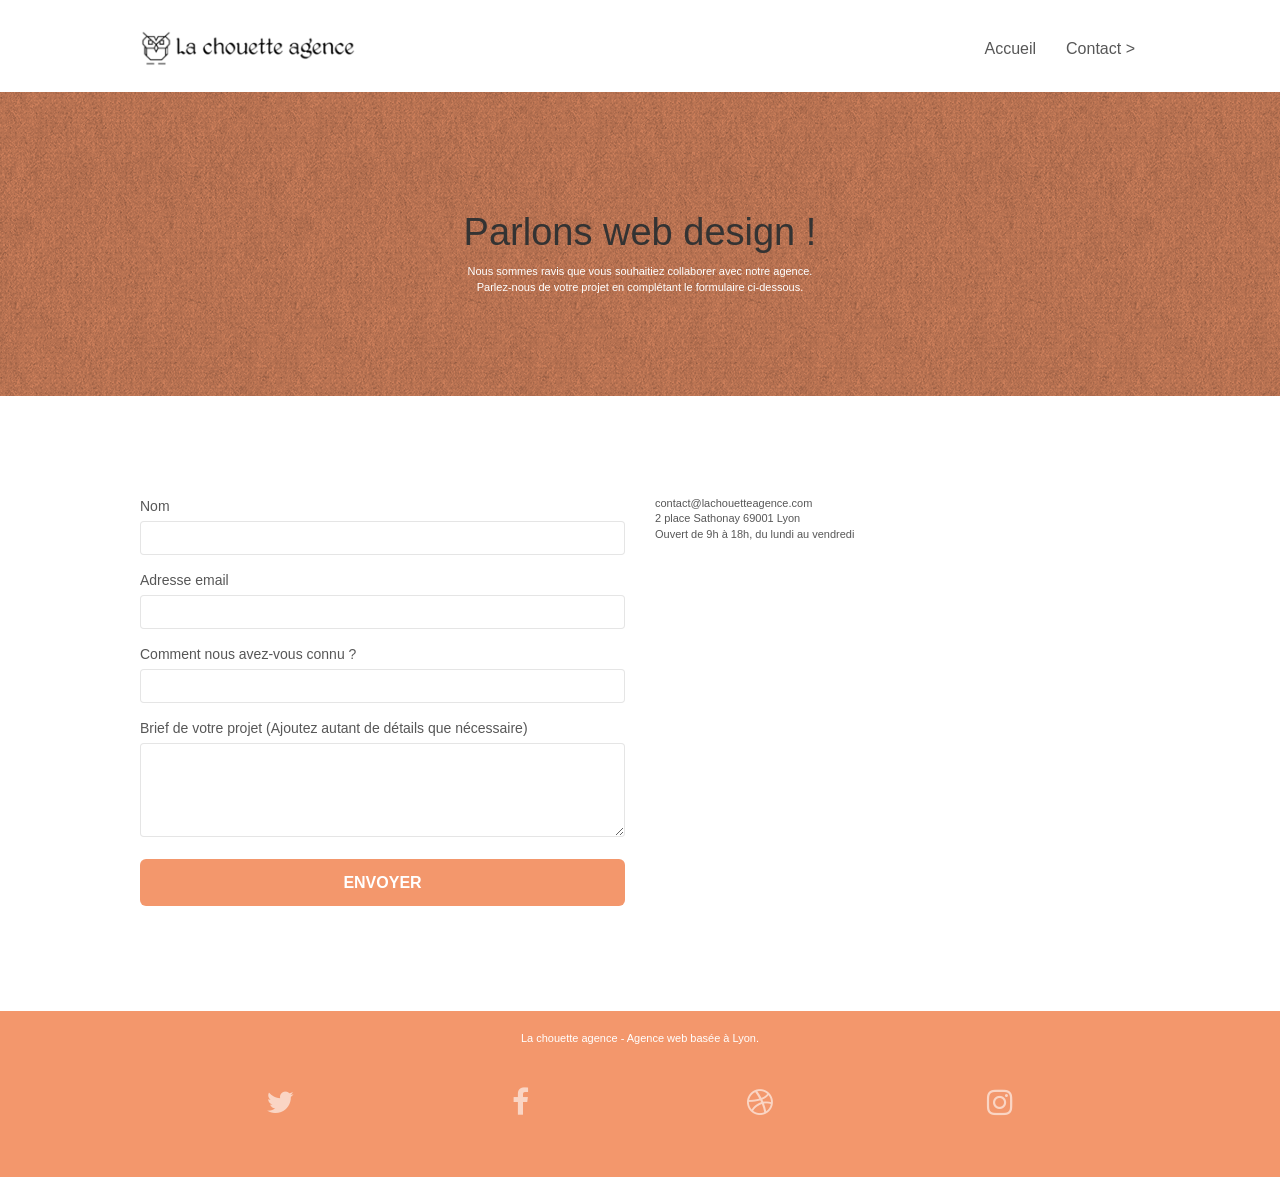
==== contact.html @ 69674909 "1er commit" ====
<!doctype html>
<html lang="fr">
<head>
    <meta charset="utf-8">
    <meta name="keywords" content="">
    <meta name="description" content="">
    <meta name="viewport" content="width=device-width, initial-scale=1.0, viewport-fit=cover">
    <link rel="shortcut icon" type="image/png" href="favicon.jpg">
    
	<link rel="stylesheet" type="text/css" href="./css/bootstrap.css">
	<link rel="stylesheet" type="text/css" href="style.css">
	<link rel="stylesheet" type="text/css" href="./css/font-awesome.css">
	<link rel="stylesheet" type="text/css" href="./css/et-line.css">
	
    
	<script src="./js/jquery-2.1.0.js"></script>
	<script src="./js/bootstrap.js"></script>
	<script src="./js/blocs.js"></script>
	<script src="./js/jqBootstrapValidation.js"></script>
	<script src="./js/formHandler.js"></script>
    <title>Contact</title>

    
<!-- Analytics -->
 
<!-- Analytics END -->
    
</head>
<body>
<!-- Principal conteneur -->
<div class="page-container">
    
<!-- bloc-0 -->
<div class="bloc bgc-white l-bloc " id="bloc-0">
	<div class="container bloc-sm">
		<nav class="navbar row">
			<div class="navbar-header">
				<a class="navbar-brand" href="index.html"><img src="img/la-chouette-agence.png" alt="atlanta web design logo" height="40" /></a>
				<button id="nav-toggle" type="button" class="ui-navbar-toggle navbar-toggle" data-toggle="collapse" data-target=".navbar-1">
					<span class="sr-only">Toggle navigation</span><span class="icon-bar"></span><span class="icon-bar"></span><span class="icon-bar"></span>
				</button>
			</div>
			<div class="collapse navbar-collapse navbar-1 special-dropdown-nav">
				<ul class="site-navigation nav navbar-nav">
					<li>
						<a href="index.html">Accueil</a>
					</li>
					<li>
						<a href="page2.html">Contact &gt;</a>
					</li>
				</ul>
			</div>
		</nav>
	</div>
</div>
<!-- bloc-0 END -->

<!-- bloc-6 -->
<div class="bloc bg-dots-bg bg-repeat bgc-atomic-tangerine d-bloc bloc-bg-texture texture-paper" id="bloc-6">
	<div class="container bloc-lg">
		<div class="row">
			<div class="col-sm-12">
				<h1 class="text-center hero-bloc-text tc-white">
					Parlons web design !
				</h1>
				<p class="text-center mg-lg tc-white tight-width-whitespace">
				<span class="font-color">Nous sommes ravis que vous souhaitiez collaborer avec notre agence.<br>
					Parlez-nous de votre projet en complétant le formulaire ci-dessous.
				</span>	
				</p>
			</div>
		</div>
	</div>
</div>
<!-- bloc-6 END -->

<!-- bloc-7 -->
<div class="bloc bgc-white l-bloc" id="bloc-7">
	<div class="container bloc-lg">
		<div class="row">
			<div class="col-sm-6">
				<form id="form_1" novalidate success-msg="Your message has been sent." fail-msg="Sorry it seems that our mail server is not responding, Sorry for the inconvenience!">
					<div class="form-group">
						<label>
							Nom
						</label>
						<input id="name" class="form-control" required />
					</div>
					<div class="form-group">
						<label>
							Adresse email
						</label>
						<input id="email" class="form-control" type="email" required />
					</div>
					<div class="form-group">
						<label>
							Comment nous avez-vous connu ?
						</label>
						<input class="form-control" type="email" required id="input_504" />
					</div>
					<div class="form-group">
						<label>
							Brief de votre projet (Ajoutez autant de détails que nécessaire)
						</label><textarea id="message" class="form-control" rows="4" cols="50" required></textarea>
					</div> 
					<button class="bloc-button btn btn-lg btn-block cta-hero btn-atomic-tangerine" type="submit">
						Envoyer
					</button>
				</form>
			</div>
			<div class="col-sm-6">
				<p>
					contact@lachouetteagence.com<br>2 place Sathonay 69001 Lyon<br>Ouvert de 9h à 18h, du lundi au vendredi<br>
				</p>
			</div>
		</div>
	</div>
</div>
<!-- bloc-7 END -->

<!-- ScrollToTop Button -->
<a class="bloc-button btn btn-d scrollToTop" onclick="scrollToTarget('1')"><span class="fa fa-chevron-up"></span></a>
<!-- ScrollToTop Button END-->


<!-- Footer - bloc-8 -->
<div class="bloc bgc-atomic-tangerine d-bloc" id="bloc-8">
	<div class="container bloc-sm">
		<div class="row">
			<div class="col-sm-12">
				<p class="text-center white">
					La chouette agence - Agence web basée à Lyon.<br>
				</p>
				<div class="row row-no-gutters social">
					<div class="col-sm-3">
						<div class="text-center">
							<a class="social" href="index.html"><span class="fa fa-twitter icon-md"></span></a>
						</div>
					</div>
					<div class="col-sm-3">
						<div class="text-center">
							<a class="social" href="index.html"><span class="fa fa-facebook icon-md"></span></a>
						</div>
					</div>
					<div class="col-sm-3">
						<div class="text-center">
							<a class="social" href="index.html"><span class="fa fa-dribbble icon-md"></span></a>
						</div>
					</div>
					<div class="col-sm-3">
						<div class="text-center">
							<a class="social" href="index.html"><span class="fa fa-instagram icon-md"></span></a>
						</div>
					</div>
				</div>
			</div>
		</div>
	</div>
</div>
<!-- Footer - bloc-8 END -->

</div>
<!-- Principal conteneur END -->
    

</body>
</html>
---- style.css ----
body {
    margin: 0;
    padding: 0;
    background: #FFF;
    overflow-x: hidden;
    -webkit-font-smoothing: antialiased;
    -moz-osx-font-smoothing: grayscale;
}

a,
button {
    transition: all .3s ease-in-out;
    outline: none!important;
}

a:hover {
    text-decoration: none;
    cursor: pointer;
}

#page-loading-blocs-notifaction {
    position: fixed;
    top: 0;
    bottom: 0;
    width: 100%;
    z-index: 100000;
    background: #FFFFFF url("img/pageload-spinner.gif") no-repeat center center;
}

.bloc {
    width: 100%;
    clear: both;
    background: 50% 50% no-repeat;
    padding: 0 50px;
    -webkit-background-size: cover;
    -moz-background-size: cover;
    -o-background-size: cover;
    background-size: cover;
    position: relative;
}

.bloc .container {
    padding-left: 0;
    padding-right: 0;
}

.bloc-lg {
    padding: 100px 50px;
}

.bloc-md {
    padding: 50px;
}

.bloc-sm {
    padding: 20px 50px;
}

.bg-center,
.bg-l-edge,
.bg-r-edge,
.bg-t-edge,
.bg-b-edge,
.bg-tl-edge,
.bg-bl-edge,
.bg-tr-edge,
.bg-br-edge,
.bg-repeat {
    -webkit-background-size: auto!important;
    -moz-background-size: auto!important;
    -o-background-size: auto!important;
    background-size: auto!important;
}

.bg-repeat {
    background: repeat;
}

.bg-t-edge {
    background: top no-repeat;
}

.bloc-bg-texture::before {
    content: "";
    background-size: 2px 2px;
    position: absolute;
    top: 0;
    bottom: 0;
    left: 0;
    right: 0;
}
.font-color{
    color: white;
}
.font-size{
    font-size: 10px;
}
.texture-paper::before {
    background: url("img/texture-paper.png");
    background-size: 280px 280px;
}

.b-parallax {
    background-attachment: fixed;
}

.d-bloc {
    color: rgba(255, 255, 255, .7);
}

.d-bloc button:hover {
    color: rgba(255, 255, 255, .9);
}

.d-bloc .icon-round,
.d-bloc .icon-square,
.d-bloc .icon-rounded,
.d-bloc .icon-semi-rounded-a,
.d-bloc .icon-semi-rounded-b {
    border-color: rgba(255, 255, 255, .9);
}

.d-bloc .divider-h span {
    border-color: rgba(255, 255, 255, .2);
}

.d-bloc .a-btn,
.d-bloc .navbar a,
.d-bloc .navbar-brand,
.d-bloc a .icon-sm,
.d-bloc a .icon-md,
.d-bloc a .icon-lg,
.d-bloc a .icon-xl,
.d-bloc h1 a,
.d-bloc h2 a,
.d-bloc h3 a,
.d-bloc h4 a,
.d-bloc h5 a,
.d-bloc h6 a,
.d-bloc p a {
    color: rgba(255, 255, 255, .6);
}

.d-bloc .a-btn:hover,
.d-bloc .navbar a:hover,
.d-bloc .navbar-brand:hover,
.d-bloc a:hover .icon-sm,
.d-bloc a:hover .icon-md,
.d-bloc a:hover .icon-lg,
.d-bloc a:hover .icon-xl,
.d-bloc h1 a:hover,
.d-bloc h2 a:hover,
.d-bloc h3 a:hover,
.d-bloc h4 a:hover,
.d-bloc h5 a:hover,
.d-bloc h6 a:hover,
.d-bloc p a:hover {
    color: rgba(255, 255, 255, 1);
}

.d-bloc .navbar-toggle .icon-bar {
    background: rgba(255, 255, 255, 1);
}

.d-bloc .btn-wire,
.d-bloc .btn-wire:hover {
    color: rgba(255, 255, 255, 1);
    border-color: rgba(255, 255, 255, 1);
}

.d-bloc .panel {
    color: rgba(0, 0, 0, .5);
}

.d-bloc .panel button:hover {
    color: rgba(0, 0, 0, .7);
}

.d-bloc .panel icon {
    border-color: rgba(0, 0, 0, .7);
}

.d-bloc .panel .divider-h span {
    border-color: rgba(0, 0, 0, .1);
}

.d-bloc .panel .a-btn {
    color: rgba(0, 0, 0, .6);
}

.d-bloc .panel .a-btn:hover {
    color: rgba(0, 0, 0, 1);
}

.d-bloc .panel .btn-wire,
.d-bloc .panel .btn-wire:hover {
    color: rgba(0, 0, 0, .7);
    border-color: rgba(0, 0, 0, .3);
}

.d-bloc .panel,
.l-bloc {
    color: rgba(0, 0, 0, .5);
}

.d-bloc .panel button:hover,
.l-bloc button:hover {
    color: rgba(0, 0, 0, .7);
}

.l-bloc .icon-round,
.l-bloc .icon-square,
.l-bloc .icon-rounded,
.l-bloc .icon-semi-rounded-a,
.l-bloc .icon-semi-rounded-b {
    border-color: rgba(0, 0, 0, .7);
}

.d-bloc .panel .divider-h span,
.l-bloc .divider-h span {
    border-color: rgba(0, 0, 0, .1);
}

.d-bloc .panel .a-btn,
.l-bloc .a-btn,
.l-bloc .navbar a,
.l-bloc .navbar-brand,
.l-bloc a .icon-sm,
.l-bloc a .icon-md,
.l-bloc a .icon-lg,
.l-bloc a .icon-xl,
.l-bloc h1 a,
.l-bloc h2 a,
.l-bloc h3 a,
.l-bloc h4 a,
.l-bloc h5 a,
.l-bloc h6 a,
.l-bloc p a {
    color: rgba(0, 0, 0, .6);
}

.d-bloc .panel .a-btn:hover,
.l-bloc .a-btn:hover,
.l-bloc .navbar a:hover,
.l-bloc .navbar-brand:hover,
.l-bloc a:hover .icon-sm,
.l-bloc a:hover .icon-md,
.l-bloc a:hover .icon-lg,
.l-bloc a:hover .icon-xl,
.l-bloc h1 a:hover,
.l-bloc h2 a:hover,
.l-bloc h3 a:hover,
.l-bloc h4 a:hover,
.l-bloc h5 a:hover,
.l-bloc h6 a:hover,
.l-bloc p a:hover {
    color: rgba(0, 0, 0, 1);
}

.l-bloc .navbar-toggle .icon-bar {
    color: rgba(0, 0, 0, .6);
}

.d-bloc .panel .btn-wire,
.d-bloc .panel .btn-wire:hover,
.l-bloc .btn-wire,
.l-bloc .btn-wire:hover {
    color: rgba(0, 0, 0, .7);
    border-color: rgba(0, 0, 0, .3);
}

.voffset {
    margin-top: 30px;
}

.voffset-lg {
    margin-top: 80px;
}

.row-no-gutters {
    margin-right: 0;
    margin-left: 0;
}

.row.row-no-gutters > [class^="col-"],
.row.row-no-gutters > [class*=" col-"] {
    padding-right: 0;
    padding-left: 0;
}

#bloc-1-hero h1 {
    font-size: 32px;
}

.navbar {
    margin-bottom: 0;
    z-index: 1;
}

.navbar-brand {
    height: auto;
    padding: 3px 15px;
    font-size: 25px;
    font-weight: normal;
    font-weight: 600;
    line-height: 44px;
}

.navbar-brand img {
    max-height: 200px;
    margin: 0 5px 0 0;
    display: inline;
}

.navbar-brand img[src$=svg] {
    min-width: 100px;
}

.nav-center .navbar-brand img {
    margin: 0;
}

.navbar .nav {
    padding-top: 2px;
    margin-right: -16px;
    float: right;
    z-index: 1;
}

.nav > li {
    float: left;
    margin-top: 4px;
    font-size: 16px;
}

.navbar-nav .open .dropdown-menu > li > a {
    text-align: inherit;
}

.nav > li a:hover,
.nav > li a:focus {
    background: transparent;
}

.navbar-toggle {
    margin: 10px 10px 0 0;
    border: 0px;
}

.navbar-toggle:hover {
    background: transparent!important;
}

.navbar-toggle .icon-bar {
    background-color: rgba(0, 0, 0, .5);
    width: 26px;
}

.nav-invert .navbar .nav {
    float: left;
}

.nav-invert .navbar-header,
.nav-invert .navbar-brand {
    float: right;
    position: relative;
    z-index: 2;
}

@media (min-width: 768px) {
    .site-navigation {
        position: absolute;
        top: 50%;
        right: 20px;
        transform: translate(0, -50%);
        -webkit-transform: translateY(-50%);
    }
    .nav > li .dropdown-menu a,
    .nav > li .dropdown-menu a:hover {
        color: #484848;
    }
    .nav-invert .site-navigation {
        left: 0;
        right: 0;
    }
    .nav-center {
        text-align: center;
    }
    .nav-center .navbar-header {
        width: 100%;
    }
    .nav-center .navbar-header,
    .nav-center .navbar-brand,
    .nav-center .nav > li {
        float: none;
        display: inline-block;
    }
    .nav-center .site-navigation {
        position: relative;
        width: 100%;
        right: 0;
        margin-right: 0px;
        margin-top: 20px;
    }
    .nav-center.mini-nav .navbar-toggle {
        float: none;
        margin: 10px auto 0;
    }
}

.nav > li > .dropdown a {
    background: none!important;
    display: block;
    padding: 14px 15px;
}

nav .caret {
    margin: 0 5px;
}

.dropdown-menu .dropdown-menu {
    top: -8px;
    left: 100%;
}

.dropdown-menu .dropmenu-flow-right {
    top: 100%;
    left: 0;
    margin-left: -1px;
    border-top-left-radius: 0;
    border-top-right-radius: 0;
}

.dropdown-menu .dropdown span {
    border: 4px solid black;
    border-top-color: transparent;
    border-right-color: transparent;
    border-bottom-color: transparent;
    margin: 6px -5px 0 0!important;
    float: right;
}

.mg-md {
    margin-top: 10px;
    margin-bottom: 20px;
}

.mg-lg {
    margin-top: 10px;
    margin-bottom: 40px;
}

.btn {
    margin: 0 5px 5px 0;
}

.btn.pull-right {
    margin: 0 0 5px 5px;
}

.btn-d,
.btn-d:hover,
.btn-d:focus {
    color: #FFF;
    background: rgba(0, 0, 0, .3);
}

button {
    outline: none!important;
}

.btn-rd {
    border-radius: 40px;
}

.btn-clean {
    border: 1px solid rgba(0, 0, 0, .08);
    border-bottom-color: rgba(0, 0, 0, .1);
    text-shadow: 0 1px 0 rgba(0, 0, 1, .1);
    box-shadow: 0 1px 3px rgba(0, 0, 1, .25), inset 0 1px 0 0 rgba(255, 255, 255, .15);
}

.icon-md {
    font-size: 30px!important;
}

.icon-lg {
    font-size: 60px!important;
}

.sm-shadow {
    text-shadow: 0 1px 2px rgba(0, 0, 0, .3);
}

.panel-sq,
.panel-sq .panel-heading,
.panel-sq .panel-footer {
    border-radius: 0;
}

.panel-rd {
    border-radius: 30px;
}

.panel-rd .panel-heading {
    border-radius: 29px 29px 0 0;
}

.panel-rd .panel-footer {
    border-radius: 0 0 29px 29px;
}

.form-control {
    border-color: rgba(0, 0, 0, .1);
    box-shadow: none;
}

.scrollToTop {
    width: 40px;
    height: 40px;
    position: fixed;
    bottom: 20px;
    right: 20px;
    opacity: 0;
    z-index: 500;
    transition: all .3s ease-in-out;
}

.scrollToTop span {
    margin-top: 6px;
}

.showScrollTop {
    font-size: 14px;
    opacity: 1;
}

a[data-lightbox] {
    position: relative;
    display: block;
    text-align: center;
}

a[data-lightbox]:hover::before {
    content: "+";
    font-family: "HelveticaNeue-Light", "Helvetica Neue Light", "Helvetica Neue", Helvetica, Arial;
    font-size: 32px;
    width: 50px;
    height: 50px;
    margin-left: -25px;
    border-radius: 50%;
    background: rgba(0, 0, 0, .6);
    color: #FFF;
    font-weight: 100;
    z-index: 1;
    position: absolute;
    top: 50%;
    transform: translateY(-50%);
    -webkit-transform: translateY(-50%);
}

a[data-lightbox]:hover img {
    opacity: 0.6;
    -webkit-animation-fill-mode: none;
    animation-fill-mode: none;
}

#lightbox-modal {
    display: flex;
    align-items: center;
}

#lightbox-modal .modal-dialog {
    width: 90%;
    max-width: 900px;
    margin: 0 auto 0;
}

#lightbox-modal .modal-dialog img {
    max-height: 90vh;
    margin: 0 auto;
}

.lightbox-caption {
    padding: 20px;
    color: #FFF;
    background: rgba(0, 0, 0, .5);
    position: absolute;
    left: 15px;
    right: 15px;
    bottom: 5px;
}

.close-lightbox {
    color: #FFF;
    font-size: 30px;
    position: absolute;
    top: 20px;
    right: 20px;
    z-index: 20;
    background: rgba(0, 0, 0, .5);
    border: none;
    line-height: 30px;
    padding: 0 9px 5px;
    opacity: 0.3;
}

.close-lightbox:hover,
.next-lightbox:hover,
.prev-lightbox:hover {
    opacity: 1.0;
    color: #FFF;
}

.next-lightbox,
.prev-lightbox {
    font-size: 20px;
    color: rgba(255, 255, 255, .9);
    background: rgba(0, 0, 0, .5);
    transition: all .2s ease-in-out;
    position: absolute;
    top: 45%;
    z-index: 1;
    opacity: 0.4;
}

.next-lightbox {
    padding: 6px 8px 1px 13px;
    right: 25px;
}

.prev-lightbox {
    padding: 6px 13px 1px 10px;
    left: 25px;
}

.snapshot-lb .modal-body {
    padding-bottom: 45px;
}

.snapshot-lb .lightbox-caption {
    padding: 0;
    color: rgba(0, 0, 0, .5);
    background: none;
}

h1,
h2,
h3,
h4,
h5,
h6,
p,
label,
.btn,
a {
    font-family: "helvetica";
    font-weight: 400;
    color: #575757!important;
}

.container {
    max-width: 1000px;
}

.hero-bloc-text {
    font-size: 38px;
}

.hero-bloc-text-sub {
    font-size: 36px;
}

.statement-bloc-text {
    line-height: 26px;
    font-style: italic;
    font-size: 20px;
    text-align: center;
    font-weight: lighter;
    max-width: 520px;
    margin: auto auto auto auto;
}

p {
    font-size: 11px;
}

.tight-width-whitespace {
    max-width: 600px;
    margin: auto auto auto auto;
}

.h1 {
    font-size: 20px;
    font-family: "Open Sans";
}

.cta-hero {
    margin-top: 22px;
    color: #FFFFFF!important;
    text-transform: uppercase;
    padding: 12px 28px 12px 28px;
    font-size: 16px;
    font-weight: 700;
}

.social {
    display: flex;
    justify-content: center;
    margin: 20px;
}

.icon-md:hover{
    transform: scale(1.10);
}


h2 {
    font-size: 22px;
    line-height: 1.4em;
}

h3 {
    font-size: 15px;
    text-transform: uppercase;
    font-weight: 700;
    color: #333333!important;
}

.med-width-whitespace {
    max-width: 800px;
    margin: auto auto auto auto;
    box-shadow: 0px 0px 0px #000000;
}

h1 {
    color: #333333!important;
}

h4 {
    color: #333333!important;
}

.icons {
    margin-bottom: 14px;
    margin-top: 24px;
}

.white {
    color: #FFFFFF!important;
}

.portfolio-thumb {
    margin-bottom: 24px;
}

.portfolio-row {
    margin-bottom: 44px;
    margin-top: 50px;
}

.avatar {
    box-shadow: 0px 4px 9px rgba(0, 0, 0, 0.3);
}

.black-background {
    background-color: rgba(165, 147, 99, 0.7);
    padding: 40px 40px 40px 40px;
}

.bold-link {
    font-weight: 900;
    text-decoration: underline!important;
}

.bgc-white {
    background-color: #FFFFFF;
}

.bgc-dark-slate-blue {
    background-color: #364577;
}

.bgc-atomic-tangerine {
    background-color: #F3976C;
}

.tc-white {
    color: white;
}

.btn-atomic-tangerine {
    background:#F3976C;
    color: #FFFFFF!important;
}

.btn-atomic-tangerine:hover {
    background: #c27956;
    color: #FFFFFF!important;
}

.ltc-white {
    color: #FFFFFF!important;
}

.ltc-white:hover {
    color: #cccccc!important;
}

.ltc-atomic-tangerine {
    color: #F3976C!important;
}

.ltc-atomic-tangerine:hover {
    color: #c27956!important;
}

.icon-dark-slate-blue {
    color: #364577!important;
    border-color: #364577!important;
}

.bg-dots-bg {
    background-image: url("img/dots-bg.png");
}

.bg-lines-h2-bg {
    background-image: url("img/lines-h2-bg.png");
}

.bg-banniere {
    background-image: url("img/la-chouette-agence-banniere.jpg");
}

.bg-presentation {
    background-image: url("img/image-de-presentation.jpeg");
}

@media (max-width: 1024px) {
    .bloc {
        padding-left: 20px;
        padding-right: 20px;
    }
    .bloc.full-width-bloc,
    .bloc-tile-2.full-width-bloc .container,
    .bloc-tile-3.full-width-bloc .container,
    .bloc-tile-4.full-width-bloc .container {
        padding-left: 0;
        padding-right: 0;
    }
}

@media (max-width: 992px) and (min-width: 768px) {
    .navbar .nav {
        max-width: 80%
    }
    .nav-center.navbar .nav {
        max-width: 100%
    }
}

@media only screen and (min-device-width: 768px) and (max-device-width: 1024px) and (orientation: landscape) {
    .b-parallax {
        background-attachment: scroll;
    }
}

@media only screen and (min-device-width: 1024px) and (max-device-width: 1366px) and (-webkit-min-device-pixel-ratio: 1.5) {
    .b-parallax {
        background-attachment: scroll;
    }
}

@media (max-width: 991px) {
    .container {
        width: 100%;
    }
    .b-parallax {
        background-attachment: scroll;
    }
    .page-container,
    #hero-bloc {
        overflow-x: hidden;
        position: relative;
    }
    .bloc {
        padding-left: constant(safe-area-inset-left);
        padding-right: constant(safe-area-inset-right);
    }
    .bloc-group,
    .bloc-group .bloc {
        display: block;
        width: 100%;
    }
    .bloc-fill-screen .fill-bloc-top-edge,
    .bloc-fill-screen .fill-bloc-bottom-edge {
        padding: 0 20px;
        padding-left: constant(safe-area-inset-left);
        padding-right: constant(safe-area-inset-right);
    }
}

@media (max-width: 767px) {
    .page-container {
        overflow-x: hidden;
        position: relative;
    }
    h1,
    h2,
    h3,
    h4,
    h5,
    h6,
    p,
    #disqus_thread {
        padding-left: 10px!important;
        padding-right: 10px!important;
    }
    .b-parallax {
        background-attachment: scroll;
    }
    .navbar .nav {
        padding-top: 0;
        border-top: 1px solid rgba(0, 0, 0, .2);
        float: none!important;
    }
    .navbar.row {
        margin-left: 0;
        margin-right: 0;
    }
    .site-navigation {
        position: inherit;
        transform: none;
        -webkit-transform: none;
        -ms-transform: none;
    }
    .nav > li {
        margin-top: 0;
        border-bottom: 1px solid rgba(0, 0, 0, .1);
        background: rgba(0, 0, 0, .05);
        text-align: left;
        padding-left: 15px;
        width: 100%;
    }
    .nav > li:hover {
        background: rgba(0, 0, 0, .08);
    }
    .dropdown .dropdown a .caret {
        float: none;
        margin: 5px 0 0 10px!important;
        border: 4px solid black;
        border-bottom-color: transparent;
        border-right-color: transparent;
        border-left-color: transparent;
    }
    #hero-bloc .navbar .nav {
        background: rgba(0, 0, 0, .8);
    }
    #hero-bloc .navbar .nav a {
        color: rgba(255, 255, 255, .6);
    }
    .hero {
        padding: 50px 0;
    }
    .hero-nav {
        left: -1px;
        right: -1px;
    }
    .navbar-collapse {
        padding: 0;
        overflow-x: hidden;
        -webkit-box-shadow: none;
        box-shadow: none;
    }
    .navbar-brand img {
        max-height: 40px;
        width: auto;
    }
    .nav-invert .navbar-header {
        float: none;
        width: 100%;
    }
    .nav-invert .navbar-toggle {
        float: left;
        margin-left: 10px;
    }
    .bloc {
        padding-left: 0;
        padding-right: 0;
    }
    .bloc-xxl,
    .bloc-xl,
    .bloc-lg {
        padding: 40px 0;
    }
    .bloc-sm,
    .bloc-md {
        padding-left: 0;
        padding-right: 0;
    }
    .bloc-tile-2 .container,
    .bloc-tile-3 .container,
    .bloc-tile-4 .container,
    .bloc-fill-screen .fill-bloc-top-edge,
    .bloc-fill-screen .fill-bloc-bottom-edge {
        padding-left: 0;
        padding-right: 0;
    }
    .a-block {
        padding: 0 10px;
    }
    .btn-dwn {
        display: none;
    }
    .voffset {
        margin-top: 5px;
    }
    .voffset-md {
        margin-top: 20px;
    }
    .voffset-lg {
        margin-top: 30px;
    }
    form {
        padding: 5px;
    }
    .close-lightbox {
        display: inline-block;
    }
    .blocsapp-device-iphone5 {
        background-size: 216px 425px;
        padding-top: 60px;
        width: 216px;
        height: 425px;
    }
    .blocsapp-device-iphone5 img {
        width: 180px;
        height: 320px;
    }
}

@media (max-width: 400px) {
    .bloc {
        padding-left: 0;
        padding-right: 0;
    }
}

@media (max-width: 767px) {
    .bloc-mob-center-text {
        text-align: center;
    }
}
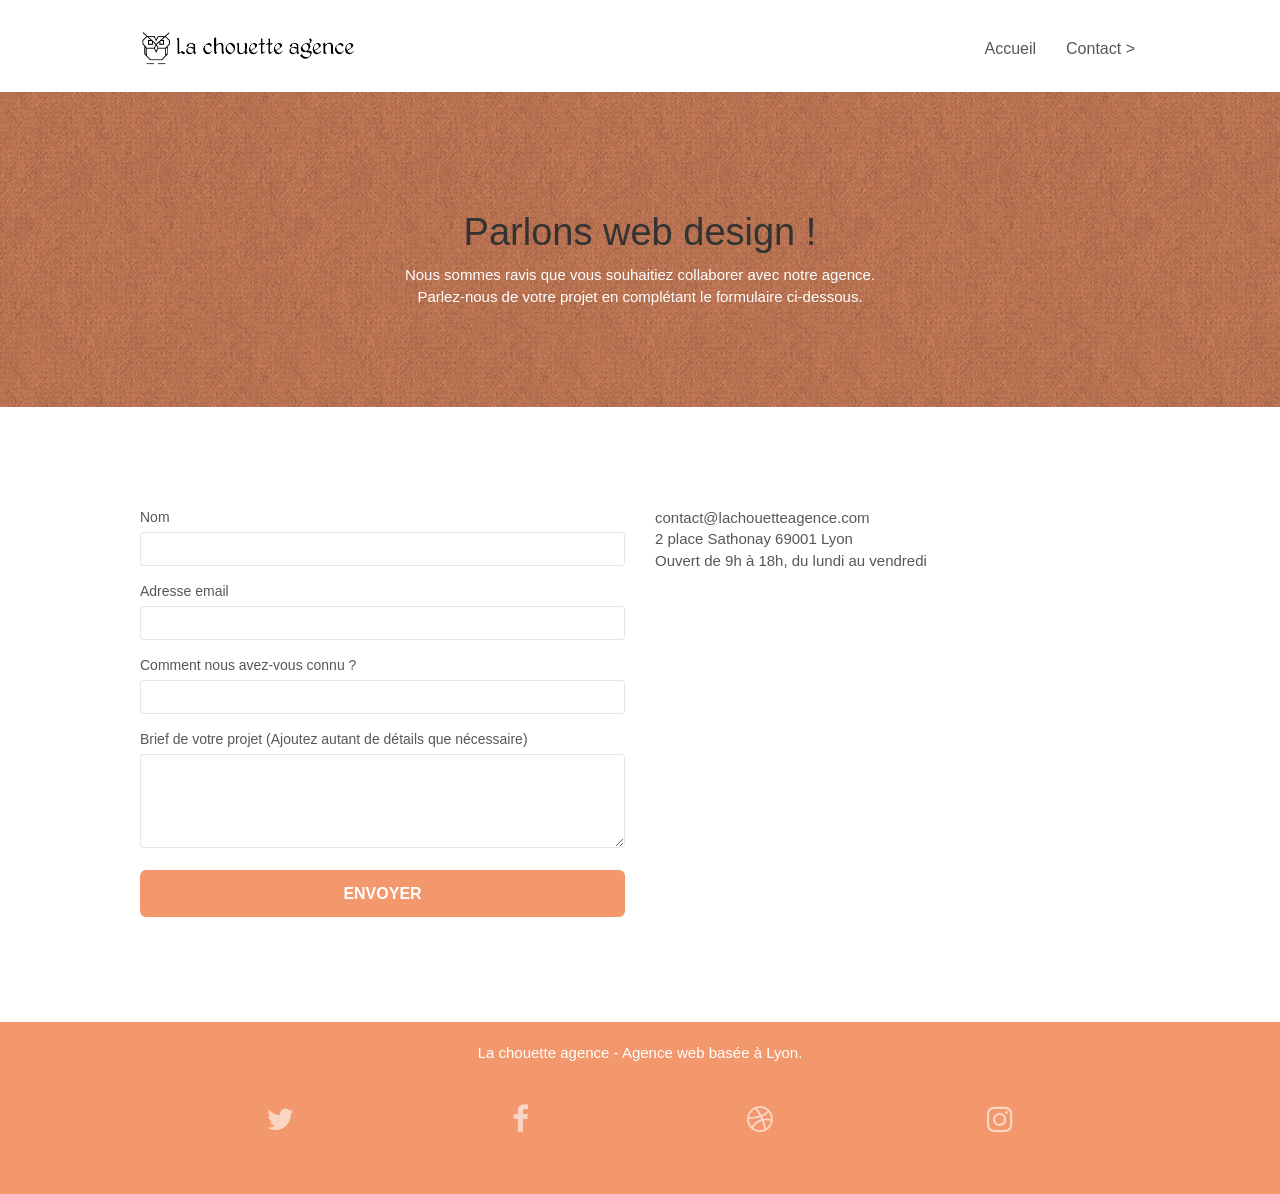
==== commit 90c26b63: "Add files via upload" ====
--- a/contact.html
+++ b/contact.html
@@ -46,7 +46,7 @@
 						<a href="index.html">Accueil</a>
 					</li>
 					<li>
-						<a href="page2.html">Contact &gt;</a>
+						<a href="contact.html">Contact &gt;</a>
 					</li>
 				</ul>
 			</div>
@@ -79,31 +79,31 @@
 	<div class="container bloc-lg">
 		<div class="row">
 			<div class="col-sm-6">
-				<form id="form_1" novalidate success-msg="Your message has been sent." fail-msg="Sorry it seems that our mail server is not responding, Sorry for the inconvenience!">
+				<form id="form_1">
 					<div class="form-group">
 						<label>
 							Nom
 						</label>
-						<input id="name" class="form-control" required />
+						<input id="name" class="form-control" required aria-label="Nom" />
 					</div>
 					<div class="form-group">
 						<label>
 							Adresse email
 						</label>
-						<input id="email" class="form-control" type="email" required />
+						<input id="email" class="form-control" type="email" required aria-label="Prénom" />
 					</div>
 					<div class="form-group">
 						<label>
 							Comment nous avez-vous connu ?
 						</label>
-						<input class="form-control" type="email" required id="input_504" />
+						<input class="form-control" type="email" required id="input_504" aria-label="Adresse e-mail" />
 					</div>
 					<div class="form-group">
 						<label>
 							Brief de votre projet (Ajoutez autant de détails que nécessaire)
-						</label><textarea id="message" class="form-control" rows="4" cols="50" required></textarea>
+						</label><textarea id="message" class="form-control" rows="4" cols="50" aria-label="écrire votre message ici"  required></textarea>
 					</div> 
-					<button class="bloc-button btn btn-lg btn-block cta-hero btn-atomic-tangerine" type="submit">
+					<button class="bloc-button btn btn-lg btn-block cta-hero btn-atomic-tangerine" id="btn-send" type="submit">
 						Envoyer
 					</button>
 				</form>
--- a/style.css
+++ b/style.css
@@ -1,1053 +1,1055 @@
-body {
-    margin: 0;
-    padding: 0;
-    background: #FFF;
-    overflow-x: hidden;
-    -webkit-font-smoothing: antialiased;
-    -moz-osx-font-smoothing: grayscale;
-}
-
-a,
-button {
-    transition: all .3s ease-in-out;
-    outline: none!important;
-}
-
-a:hover {
-    text-decoration: none;
-    cursor: pointer;
-}
-
-#page-loading-blocs-notifaction {
-    position: fixed;
-    top: 0;
-    bottom: 0;
-    width: 100%;
-    z-index: 100000;
-    background: #FFFFFF url("img/pageload-spinner.gif") no-repeat center center;
-}
-
-.bloc {
-    width: 100%;
-    clear: both;
-    background: 50% 50% no-repeat;
-    padding: 0 50px;
-    -webkit-background-size: cover;
-    -moz-background-size: cover;
-    -o-background-size: cover;
-    background-size: cover;
-    position: relative;
-}
-
-.bloc .container {
-    padding-left: 0;
-    padding-right: 0;
-}
-
-.bloc-lg {
-    padding: 100px 50px;
-}
-
-.bloc-md {
-    padding: 50px;
-}
-
-.bloc-sm {
-    padding: 20px 50px;
-}
-
-.bg-center,
-.bg-l-edge,
-.bg-r-edge,
-.bg-t-edge,
-.bg-b-edge,
-.bg-tl-edge,
-.bg-bl-edge,
-.bg-tr-edge,
-.bg-br-edge,
-.bg-repeat {
-    -webkit-background-size: auto!important;
-    -moz-background-size: auto!important;
-    -o-background-size: auto!important;
-    background-size: auto!important;
-}
-
-.bg-repeat {
-    background: repeat;
-}
-
-.bg-t-edge {
-    background: top no-repeat;
-}
-
-.bloc-bg-texture::before {
-    content: "";
-    background-size: 2px 2px;
-    position: absolute;
-    top: 0;
-    bottom: 0;
-    left: 0;
-    right: 0;
-}
-.font-color{
-    color: white;
-}
-.font-size{
-    font-size: 10px;
-}
-.texture-paper::before {
-    background: url("img/texture-paper.png");
-    background-size: 280px 280px;
-}
-
-.b-parallax {
-    background-attachment: fixed;
-}
-
-.d-bloc {
-    color: rgba(255, 255, 255, .7);
-}
-
-.d-bloc button:hover {
-    color: rgba(255, 255, 255, .9);
-}
-
-.d-bloc .icon-round,
-.d-bloc .icon-square,
-.d-bloc .icon-rounded,
-.d-bloc .icon-semi-rounded-a,
-.d-bloc .icon-semi-rounded-b {
-    border-color: rgba(255, 255, 255, .9);
-}
-
-.d-bloc .divider-h span {
-    border-color: rgba(255, 255, 255, .2);
-}
-
-.d-bloc .a-btn,
-.d-bloc .navbar a,
-.d-bloc .navbar-brand,
-.d-bloc a .icon-sm,
-.d-bloc a .icon-md,
-.d-bloc a .icon-lg,
-.d-bloc a .icon-xl,
-.d-bloc h1 a,
-.d-bloc h2 a,
-.d-bloc h3 a,
-.d-bloc h4 a,
-.d-bloc h5 a,
-.d-bloc h6 a,
-.d-bloc p a {
-    color: rgba(255, 255, 255, .6);
-}
-
-.d-bloc .a-btn:hover,
-.d-bloc .navbar a:hover,
-.d-bloc .navbar-brand:hover,
-.d-bloc a:hover .icon-sm,
-.d-bloc a:hover .icon-md,
-.d-bloc a:hover .icon-lg,
-.d-bloc a:hover .icon-xl,
-.d-bloc h1 a:hover,
-.d-bloc h2 a:hover,
-.d-bloc h3 a:hover,
-.d-bloc h4 a:hover,
-.d-bloc h5 a:hover,
-.d-bloc h6 a:hover,
-.d-bloc p a:hover {
-    color: rgba(255, 255, 255, 1);
-}
-
-.d-bloc .navbar-toggle .icon-bar {
-    background: rgba(255, 255, 255, 1);
-}
-
-.d-bloc .btn-wire,
-.d-bloc .btn-wire:hover {
-    color: rgba(255, 255, 255, 1);
-    border-color: rgba(255, 255, 255, 1);
-}
-
-.d-bloc .panel {
-    color: rgba(0, 0, 0, .5);
-}
-
-.d-bloc .panel button:hover {
-    color: rgba(0, 0, 0, .7);
-}
-
-.d-bloc .panel icon {
-    border-color: rgba(0, 0, 0, .7);
-}
-
-.d-bloc .panel .divider-h span {
-    border-color: rgba(0, 0, 0, .1);
-}
-
-.d-bloc .panel .a-btn {
-    color: rgba(0, 0, 0, .6);
-}
-
-.d-bloc .panel .a-btn:hover {
-    color: rgba(0, 0, 0, 1);
-}
-
-.d-bloc .panel .btn-wire,
-.d-bloc .panel .btn-wire:hover {
-    color: rgba(0, 0, 0, .7);
-    border-color: rgba(0, 0, 0, .3);
-}
-
-.d-bloc .panel,
-.l-bloc {
-    color: rgba(0, 0, 0, .5);
-}
-
-.d-bloc .panel button:hover,
-.l-bloc button:hover {
-    color: rgba(0, 0, 0, .7);
-}
-
-.l-bloc .icon-round,
-.l-bloc .icon-square,
-.l-bloc .icon-rounded,
-.l-bloc .icon-semi-rounded-a,
-.l-bloc .icon-semi-rounded-b {
-    border-color: rgba(0, 0, 0, .7);
-}
-
-.d-bloc .panel .divider-h span,
-.l-bloc .divider-h span {
-    border-color: rgba(0, 0, 0, .1);
-}
-
-.d-bloc .panel .a-btn,
-.l-bloc .a-btn,
-.l-bloc .navbar a,
-.l-bloc .navbar-brand,
-.l-bloc a .icon-sm,
-.l-bloc a .icon-md,
-.l-bloc a .icon-lg,
-.l-bloc a .icon-xl,
-.l-bloc h1 a,
-.l-bloc h2 a,
-.l-bloc h3 a,
-.l-bloc h4 a,
-.l-bloc h5 a,
-.l-bloc h6 a,
-.l-bloc p a {
-    color: rgba(0, 0, 0, .6);
-}
-
-.d-bloc .panel .a-btn:hover,
-.l-bloc .a-btn:hover,
-.l-bloc .navbar a:hover,
-.l-bloc .navbar-brand:hover,
-.l-bloc a:hover .icon-sm,
-.l-bloc a:hover .icon-md,
-.l-bloc a:hover .icon-lg,
-.l-bloc a:hover .icon-xl,
-.l-bloc h1 a:hover,
-.l-bloc h2 a:hover,
-.l-bloc h3 a:hover,
-.l-bloc h4 a:hover,
-.l-bloc h5 a:hover,
-.l-bloc h6 a:hover,
-.l-bloc p a:hover {
-    color: rgba(0, 0, 0, 1);
-}
-
-.l-bloc .navbar-toggle .icon-bar {
-    color: rgba(0, 0, 0, .6);
-}
-
-.d-bloc .panel .btn-wire,
-.d-bloc .panel .btn-wire:hover,
-.l-bloc .btn-wire,
-.l-bloc .btn-wire:hover {
-    color: rgba(0, 0, 0, .7);
-    border-color: rgba(0, 0, 0, .3);
-}
-
-.voffset {
-    margin-top: 30px;
-}
-
-.voffset-lg {
-    margin-top: 80px;
-}
-
-.row-no-gutters {
-    margin-right: 0;
-    margin-left: 0;
-}
-
-.row.row-no-gutters > [class^="col-"],
-.row.row-no-gutters > [class*=" col-"] {
-    padding-right: 0;
-    padding-left: 0;
-}
-
-#bloc-1-hero h1 {
-    font-size: 32px;
-}
-
-.navbar {
-    margin-bottom: 0;
-    z-index: 1;
-}
-
-.navbar-brand {
-    height: auto;
-    padding: 3px 15px;
-    font-size: 25px;
-    font-weight: normal;
-    font-weight: 600;
-    line-height: 44px;
-}
-
-.navbar-brand img {
-    max-height: 200px;
-    margin: 0 5px 0 0;
-    display: inline;
-}
-
-.navbar-brand img[src$=svg] {
-    min-width: 100px;
-}
-
-.nav-center .navbar-brand img {
-    margin: 0;
-}
-
-.navbar .nav {
-    padding-top: 2px;
-    margin-right: -16px;
-    float: right;
-    z-index: 1;
-}
-
-.nav > li {
-    float: left;
-    margin-top: 4px;
-    font-size: 16px;
-}
-
-.navbar-nav .open .dropdown-menu > li > a {
-    text-align: inherit;
-}
-
-.nav > li a:hover,
-.nav > li a:focus {
-    background: transparent;
-}
-
-.navbar-toggle {
-    margin: 10px 10px 0 0;
-    border: 0px;
-}
-
-.navbar-toggle:hover {
-    background: transparent!important;
-}
-
-.navbar-toggle .icon-bar {
-    background-color: rgba(0, 0, 0, .5);
-    width: 26px;
-}
-
-.nav-invert .navbar .nav {
-    float: left;
-}
-
-.nav-invert .navbar-header,
-.nav-invert .navbar-brand {
-    float: right;
-    position: relative;
-    z-index: 2;
-}
-
-@media (min-width: 768px) {
-    .site-navigation {
-        position: absolute;
-        top: 50%;
-        right: 20px;
-        transform: translate(0, -50%);
-        -webkit-transform: translateY(-50%);
-    }
-    .nav > li .dropdown-menu a,
-    .nav > li .dropdown-menu a:hover {
-        color: #484848;
-    }
-    .nav-invert .site-navigation {
-        left: 0;
-        right: 0;
-    }
-    .nav-center {
-        text-align: center;
-    }
-    .nav-center .navbar-header {
-        width: 100%;
-    }
-    .nav-center .navbar-header,
-    .nav-center .navbar-brand,
-    .nav-center .nav > li {
-        float: none;
-        display: inline-block;
-    }
-    .nav-center .site-navigation {
-        position: relative;
-        width: 100%;
-        right: 0;
-        margin-right: 0px;
-        margin-top: 20px;
-    }
-    .nav-center.mini-nav .navbar-toggle {
-        float: none;
-        margin: 10px auto 0;
-    }
-}
-
-.nav > li > .dropdown a {
-    background: none!important;
-    display: block;
-    padding: 14px 15px;
-}
-
-nav .caret {
-    margin: 0 5px;
-}
-
-.dropdown-menu .dropdown-menu {
-    top: -8px;
-    left: 100%;
-}
-
-.dropdown-menu .dropmenu-flow-right {
-    top: 100%;
-    left: 0;
-    margin-left: -1px;
-    border-top-left-radius: 0;
-    border-top-right-radius: 0;
-}
-
-.dropdown-menu .dropdown span {
-    border: 4px solid black;
-    border-top-color: transparent;
-    border-right-color: transparent;
-    border-bottom-color: transparent;
-    margin: 6px -5px 0 0!important;
-    float: right;
-}
-
-.mg-md {
-    margin-top: 10px;
-    margin-bottom: 20px;
-}
-
-.mg-lg {
-    margin-top: 10px;
-    margin-bottom: 40px;
-}
-
-.btn {
-    margin: 0 5px 5px 0;
-}
-
-.btn.pull-right {
-    margin: 0 0 5px 5px;
-}
-
-.btn-d,
-.btn-d:hover,
-.btn-d:focus {
-    color: #FFF;
-    background: rgba(0, 0, 0, .3);
-}
-
-button {
-    outline: none!important;
-}
-
-.btn-rd {
-    border-radius: 40px;
-}
-
-.btn-clean {
-    border: 1px solid rgba(0, 0, 0, .08);
-    border-bottom-color: rgba(0, 0, 0, .1);
-    text-shadow: 0 1px 0 rgba(0, 0, 1, .1);
-    box-shadow: 0 1px 3px rgba(0, 0, 1, .25), inset 0 1px 0 0 rgba(255, 255, 255, .15);
-}
-
-.icon-md {
-    font-size: 30px!important;
-}
-
-.icon-lg {
-    font-size: 60px!important;
-}
-
-.sm-shadow {
-    text-shadow: 0 1px 2px rgba(0, 0, 0, .3);
-}
-
-.panel-sq,
-.panel-sq .panel-heading,
-.panel-sq .panel-footer {
-    border-radius: 0;
-}
-
-.panel-rd {
-    border-radius: 30px;
-}
-
-.panel-rd .panel-heading {
-    border-radius: 29px 29px 0 0;
-}
-
-.panel-rd .panel-footer {
-    border-radius: 0 0 29px 29px;
-}
-
-.form-control {
-    border-color: rgba(0, 0, 0, .1);
-    box-shadow: none;
-}
-
-.scrollToTop {
-    width: 40px;
-    height: 40px;
-    position: fixed;
-    bottom: 20px;
-    right: 20px;
-    opacity: 0;
-    z-index: 500;
-    transition: all .3s ease-in-out;
-}
-
-.scrollToTop span {
-    margin-top: 6px;
-}
-
-.showScrollTop {
-    font-size: 14px;
-    opacity: 1;
-}
-
-a[data-lightbox] {
-    position: relative;
-    display: block;
-    text-align: center;
-}
-
-a[data-lightbox]:hover::before {
-    content: "+";
-    font-family: "HelveticaNeue-Light", "Helvetica Neue Light", "Helvetica Neue", Helvetica, Arial;
-    font-size: 32px;
-    width: 50px;
-    height: 50px;
-    margin-left: -25px;
-    border-radius: 50%;
-    background: rgba(0, 0, 0, .6);
-    color: #FFF;
-    font-weight: 100;
-    z-index: 1;
-    position: absolute;
-    top: 50%;
-    transform: translateY(-50%);
-    -webkit-transform: translateY(-50%);
-}
-
-a[data-lightbox]:hover img {
-    opacity: 0.6;
-    -webkit-animation-fill-mode: none;
-    animation-fill-mode: none;
-}
-
-#lightbox-modal {
-    display: flex;
-    align-items: center;
-}
-
-#lightbox-modal .modal-dialog {
-    width: 90%;
-    max-width: 900px;
-    margin: 0 auto 0;
-}
-
-#lightbox-modal .modal-dialog img {
-    max-height: 90vh;
-    margin: 0 auto;
-}
-
-.lightbox-caption {
-    padding: 20px;
-    color: #FFF;
-    background: rgba(0, 0, 0, .5);
-    position: absolute;
-    left: 15px;
-    right: 15px;
-    bottom: 5px;
-}
-
-.close-lightbox {
-    color: #FFF;
-    font-size: 30px;
-    position: absolute;
-    top: 20px;
-    right: 20px;
-    z-index: 20;
-    background: rgba(0, 0, 0, .5);
-    border: none;
-    line-height: 30px;
-    padding: 0 9px 5px;
-    opacity: 0.3;
-}
-
-.close-lightbox:hover,
-.next-lightbox:hover,
-.prev-lightbox:hover {
-    opacity: 1.0;
-    color: #FFF;
-}
-
-.next-lightbox,
-.prev-lightbox {
-    font-size: 20px;
-    color: rgba(255, 255, 255, .9);
-    background: rgba(0, 0, 0, .5);
-    transition: all .2s ease-in-out;
-    position: absolute;
-    top: 45%;
-    z-index: 1;
-    opacity: 0.4;
-}
-
-.next-lightbox {
-    padding: 6px 8px 1px 13px;
-    right: 25px;
-}
-
-.prev-lightbox {
-    padding: 6px 13px 1px 10px;
-    left: 25px;
-}
-
-.snapshot-lb .modal-body {
-    padding-bottom: 45px;
-}
-
-.snapshot-lb .lightbox-caption {
-    padding: 0;
-    color: rgba(0, 0, 0, .5);
-    background: none;
-}
-
-h1,
-h2,
-h3,
-h4,
-h5,
-h6,
-p,
-label,
-.btn,
-a {
-    font-family: "helvetica";
-    font-weight: 400;
-    color: #575757!important;
-}
-
-.container {
-    max-width: 1000px;
-}
-
-.hero-bloc-text {
-    font-size: 38px;
-}
-
-.hero-bloc-text-sub {
-    font-size: 36px;
-}
-
-.statement-bloc-text {
-    line-height: 26px;
-    font-style: italic;
-    font-size: 20px;
-    text-align: center;
-    font-weight: lighter;
-    max-width: 520px;
-    margin: auto auto auto auto;
-}
-
-p {
-    font-size: 11px;
-}
-
-.tight-width-whitespace {
-    max-width: 600px;
-    margin: auto auto auto auto;
-}
-
-.h1 {
-    font-size: 20px;
-    font-family: "Open Sans";
-}
-
-.cta-hero {
-    margin-top: 22px;
-    color: #FFFFFF!important;
-    text-transform: uppercase;
-    padding: 12px 28px 12px 28px;
-    font-size: 16px;
-    font-weight: 700;
-}
-
-.social {
-    display: flex;
-    justify-content: center;
-    margin: 20px;
-}
-
-.icon-md:hover{
-    transform: scale(1.10);
-}
-
-
-h2 {
-    font-size: 22px;
-    line-height: 1.4em;
-}
-
-h3 {
-    font-size: 15px;
-    text-transform: uppercase;
-    font-weight: 700;
-    color: #333333!important;
-}
-
-.med-width-whitespace {
-    max-width: 800px;
-    margin: auto auto auto auto;
-    box-shadow: 0px 0px 0px #000000;
-}
-
-h1 {
-    color: #333333!important;
-}
-
-h4 {
-    color: #333333!important;
-}
-
-.icons {
-    margin-bottom: 14px;
-    margin-top: 24px;
-}
-
-.white {
-    color: #FFFFFF!important;
-}
-
-.portfolio-thumb {
-    margin-bottom: 24px;
-}
-
-.portfolio-row {
-    margin-bottom: 44px;
-    margin-top: 50px;
-}
-
-.avatar {
-    box-shadow: 0px 4px 9px rgba(0, 0, 0, 0.3);
-}
-
-.black-background {
-    background-color: rgba(165, 147, 99, 0.7);
-    padding: 40px 40px 40px 40px;
-}
-
-.bold-link {
-    font-weight: 900;
-    text-decoration: underline!important;
-}
-
-.bgc-white {
-    background-color: #FFFFFF;
-}
-
-.bgc-dark-slate-blue {
-    background-color: #364577;
-}
-
-.bgc-atomic-tangerine {
-    background-color: #F3976C;
-}
-
-.tc-white {
-    color: white;
-}
-
-.btn-atomic-tangerine {
-    background:#F3976C;
-    color: #FFFFFF!important;
-}
-
-.btn-atomic-tangerine:hover {
-    background: #c27956;
-    color: #FFFFFF!important;
-}
-
-.ltc-white {
-    color: #FFFFFF!important;
-}
-
-.ltc-white:hover {
-    color: #cccccc!important;
-}
-
-.ltc-atomic-tangerine {
-    color: #F3976C!important;
-}
-
-.ltc-atomic-tangerine:hover {
-    color: #c27956!important;
-}
-
-.icon-dark-slate-blue {
-    color: #364577!important;
-    border-color: #364577!important;
-}
-
-.bg-dots-bg {
-    background-image: url("img/dots-bg.png");
-}
-
-.bg-lines-h2-bg {
-    background-image: url("img/lines-h2-bg.png");
-}
-
-.bg-banniere {
-    background-image: url("img/la-chouette-agence-banniere.jpg");
-}
-
-.bg-presentation {
-    background-image: url("img/image-de-presentation.jpeg");
-}
-
-@media (max-width: 1024px) {
-    .bloc {
-        padding-left: 20px;
-        padding-right: 20px;
-    }
-    .bloc.full-width-bloc,
-    .bloc-tile-2.full-width-bloc .container,
-    .bloc-tile-3.full-width-bloc .container,
-    .bloc-tile-4.full-width-bloc .container {
-        padding-left: 0;
-        padding-right: 0;
-    }
-}
-
-@media (max-width: 992px) and (min-width: 768px) {
-    .navbar .nav {
-        max-width: 80%
-    }
-    .nav-center.navbar .nav {
-        max-width: 100%
-    }
-}
-
-@media only screen and (min-device-width: 768px) and (max-device-width: 1024px) and (orientation: landscape) {
-    .b-parallax {
-        background-attachment: scroll;
-    }
-}
-
-@media only screen and (min-device-width: 1024px) and (max-device-width: 1366px) and (-webkit-min-device-pixel-ratio: 1.5) {
-    .b-parallax {
-        background-attachment: scroll;
-    }
-}
-
-@media (max-width: 991px) {
-    .container {
-        width: 100%;
-    }
-    .b-parallax {
-        background-attachment: scroll;
-    }
-    .page-container,
-    #hero-bloc {
-        overflow-x: hidden;
-        position: relative;
-    }
-    .bloc {
-        padding-left: constant(safe-area-inset-left);
-        padding-right: constant(safe-area-inset-right);
-    }
-    .bloc-group,
-    .bloc-group .bloc {
-        display: block;
-        width: 100%;
-    }
-    .bloc-fill-screen .fill-bloc-top-edge,
-    .bloc-fill-screen .fill-bloc-bottom-edge {
-        padding: 0 20px;
-        padding-left: constant(safe-area-inset-left);
-        padding-right: constant(safe-area-inset-right);
-    }
-}
-
-@media (max-width: 767px) {
-    .page-container {
-        overflow-x: hidden;
-        position: relative;
-    }
-    h1,
-    h2,
-    h3,
-    h4,
-    h5,
-    h6,
-    p,
-    #disqus_thread {
-        padding-left: 10px!important;
-        padding-right: 10px!important;
-    }
-    .b-parallax {
-        background-attachment: scroll;
-    }
-    .navbar .nav {
-        padding-top: 0;
-        border-top: 1px solid rgba(0, 0, 0, .2);
-        float: none!important;
-    }
-    .navbar.row {
-        margin-left: 0;
-        margin-right: 0;
-    }
-    .site-navigation {
-        position: inherit;
-        transform: none;
-        -webkit-transform: none;
-        -ms-transform: none;
-    }
-    .nav > li {
-        margin-top: 0;
-        border-bottom: 1px solid rgba(0, 0, 0, .1);
-        background: rgba(0, 0, 0, .05);
-        text-align: left;
-        padding-left: 15px;
-        width: 100%;
-    }
-    .nav > li:hover {
-        background: rgba(0, 0, 0, .08);
-    }
-    .dropdown .dropdown a .caret {
-        float: none;
-        margin: 5px 0 0 10px!important;
-        border: 4px solid black;
-        border-bottom-color: transparent;
-        border-right-color: transparent;
-        border-left-color: transparent;
-    }
-    #hero-bloc .navbar .nav {
-        background: rgba(0, 0, 0, .8);
-    }
-    #hero-bloc .navbar .nav a {
-        color: rgba(255, 255, 255, .6);
-    }
-    .hero {
-        padding: 50px 0;
-    }
-    .hero-nav {
-        left: -1px;
-        right: -1px;
-    }
-    .navbar-collapse {
-        padding: 0;
-        overflow-x: hidden;
-        -webkit-box-shadow: none;
-        box-shadow: none;
-    }
-    .navbar-brand img {
-        max-height: 40px;
-        width: auto;
-    }
-    .nav-invert .navbar-header {
-        float: none;
-        width: 100%;
-    }
-    .nav-invert .navbar-toggle {
-        float: left;
-        margin-left: 10px;
-    }
-    .bloc {
-        padding-left: 0;
-        padding-right: 0;
-    }
-    .bloc-xxl,
-    .bloc-xl,
-    .bloc-lg {
-        padding: 40px 0;
-    }
-    .bloc-sm,
-    .bloc-md {
-        padding-left: 0;
-        padding-right: 0;
-    }
-    .bloc-tile-2 .container,
-    .bloc-tile-3 .container,
-    .bloc-tile-4 .container,
-    .bloc-fill-screen .fill-bloc-top-edge,
-    .bloc-fill-screen .fill-bloc-bottom-edge {
-        padding-left: 0;
-        padding-right: 0;
-    }
-    .a-block {
-        padding: 0 10px;
-    }
-    .btn-dwn {
-        display: none;
-    }
-    .voffset {
-        margin-top: 5px;
-    }
-    .voffset-md {
-        margin-top: 20px;
-    }
-    .voffset-lg {
-        margin-top: 30px;
-    }
-    form {
-        padding: 5px;
-    }
-    .close-lightbox {
-        display: inline-block;
-    }
-    .blocsapp-device-iphone5 {
-        background-size: 216px 425px;
-        padding-top: 60px;
-        width: 216px;
-        height: 425px;
-    }
-    .blocsapp-device-iphone5 img {
-        width: 180px;
-        height: 320px;
-    }
-}
-
-@media (max-width: 400px) {
-    .bloc {
-        padding-left: 0;
-        padding-right: 0;
-    }
-}
-
-@media (max-width: 767px) {
-    .bloc-mob-center-text {
-        text-align: center;
-    }
+body {
+    margin: 0;
+    padding: 0;
+    background: #FFF;
+    overflow-x: hidden;
+    -webkit-font-smoothing: antialiased;
+    -moz-osx-font-smoothing: grayscale;
+}
+
+#btn-send:focus{
+    background-color: #000000;
+}
+
+
+a,
+button {
+    transition: all .3s ease-in-out;
+    outline: none!important;
+}
+
+a:hover {
+    text-decoration: none;
+    cursor: pointer;
+}
+
+#page-loading-blocs-notifaction {
+    position: fixed;
+    top: 0;
+    bottom: 0;
+    width: 100%;
+    z-index: 100000;
+    background: #FFFFFF url("img/pageload-spinner.gif") no-repeat center center;
+}
+
+.bloc {
+    width: 100%;
+    clear: both;
+    background: 50% 50% no-repeat;
+    padding: 0 50px;
+    -webkit-background-size: cover;
+    -moz-background-size: cover;
+    -o-background-size: cover;
+    background-size: cover;
+    position: relative;
+}
+
+.bloc .container {
+    padding-left: 0;
+    padding-right: 0;
+}
+
+.bloc-lg {
+    padding: 100px 50px;
+}
+
+.bloc-md {
+    padding: 50px;
+}
+
+.bloc-sm {
+    padding: 20px 50px;
+}
+
+.bg-center,
+.bg-l-edge,
+.bg-r-edge,
+.bg-t-edge,
+.bg-b-edge,
+.bg-tl-edge,
+.bg-bl-edge,
+.bg-tr-edge,
+.bg-br-edge,
+.bg-repeat {
+    -webkit-background-size: auto!important;
+    -moz-background-size: auto!important;
+    -o-background-size: auto!important;
+    background-size: auto!important;
+}
+
+.bg-repeat {
+    background: repeat;
+}
+
+.bg-t-edge {
+    background: top no-repeat;
+}
+
+.bloc-bg-texture::before {
+    content: "";
+    background-size: 2px 2px;
+    position: absolute;
+    top: 0;
+    bottom: 0;
+    left: 0;
+    right: 0;
+}
+.font-color{
+    color: white;
+}
+.texture-paper::before {
+    background: url("img/texture-paper.png");
+    background-size: 280px 280px;
+}
+
+.b-parallax {
+    background-attachment: fixed;
+}
+
+.d-bloc {
+    color: rgba(255, 255, 255, .7);
+}
+
+.d-bloc button:hover {
+    color: rgba(255, 255, 255, .9);
+}
+
+.d-bloc .icon-round,
+.d-bloc .icon-square,
+.d-bloc .icon-rounded,
+.d-bloc .icon-semi-rounded-a,
+.d-bloc .icon-semi-rounded-b {
+    border-color: rgba(255, 255, 255, .9);
+}
+
+.d-bloc .divider-h span {
+    border-color: rgba(255, 255, 255, .2);
+}
+
+.d-bloc .a-btn,
+.d-bloc .navbar a,
+.d-bloc .navbar-brand,
+.d-bloc a .icon-sm,
+.d-bloc a .icon-md,
+.d-bloc a .icon-lg,
+.d-bloc a .icon-xl,
+.d-bloc h1 a,
+.d-bloc h2 a,
+.d-bloc h3 a,
+.d-bloc h4 a,
+.d-bloc h5 a,
+.d-bloc h6 a,
+.d-bloc p a {
+    color: rgba(255, 255, 255, .6);
+}
+
+.d-bloc .a-btn:hover,
+.d-bloc .navbar a:hover,
+.d-bloc .navbar-brand:hover,
+.d-bloc a:hover .icon-sm,
+.d-bloc a:hover .icon-md,
+.d-bloc a:hover .icon-lg,
+.d-bloc a:hover .icon-xl,
+.d-bloc h1 a:hover,
+.d-bloc h2 a:hover,
+.d-bloc h3 a:hover,
+.d-bloc h4 a:hover,
+.d-bloc h5 a:hover,
+.d-bloc h6 a:hover,
+.d-bloc p a:hover {
+    color: rgba(255, 255, 255, 1);
+}
+
+.d-bloc .navbar-toggle .icon-bar {
+    background: rgba(255, 255, 255, 1);
+}
+
+.d-bloc .btn-wire,
+.d-bloc .btn-wire:hover {
+    color: rgba(255, 255, 255, 1);
+    border-color: rgba(255, 255, 255, 1);
+}
+
+.d-bloc .panel {
+    color: rgba(0, 0, 0, .5);
+}
+
+.d-bloc .panel button:hover {
+    color: rgba(0, 0, 0, .7);
+}
+
+.d-bloc .panel icon {
+    border-color: rgba(0, 0, 0, .7);
+}
+
+.d-bloc .panel .divider-h span {
+    border-color: rgba(0, 0, 0, .1);
+}
+
+.d-bloc .panel .a-btn {
+    color: rgba(0, 0, 0, .6);
+}
+
+.d-bloc .panel .a-btn:hover {
+    color: rgba(0, 0, 0, 1);
+}
+
+.d-bloc .panel .btn-wire,
+.d-bloc .panel .btn-wire:hover {
+    color: rgba(0, 0, 0, .7);
+    border-color: rgba(0, 0, 0, .3);
+}
+
+.d-bloc .panel,
+.l-bloc {
+    color: rgba(0, 0, 0, .5);
+}
+
+.d-bloc .panel button:hover,
+.l-bloc button:hover {
+    color: rgba(0, 0, 0, .7);
+}
+
+.l-bloc .icon-round,
+.l-bloc .icon-square,
+.l-bloc .icon-rounded,
+.l-bloc .icon-semi-rounded-a,
+.l-bloc .icon-semi-rounded-b {
+    border-color: rgba(0, 0, 0, .7);
+}
+
+.d-bloc .panel .divider-h span,
+.l-bloc .divider-h span {
+    border-color: rgba(0, 0, 0, .1);
+}
+
+.d-bloc .panel .a-btn,
+.l-bloc .a-btn,
+.l-bloc .navbar a,
+.l-bloc .navbar-brand,
+.l-bloc a .icon-sm,
+.l-bloc a .icon-md,
+.l-bloc a .icon-lg,
+.l-bloc a .icon-xl,
+.l-bloc h1 a,
+.l-bloc h2 a,
+.l-bloc h3 a,
+.l-bloc h4 a,
+.l-bloc h5 a,
+.l-bloc h6 a,
+.l-bloc p a {
+    color: rgba(0, 0, 0, .6);
+}
+
+.d-bloc .panel .a-btn:hover,
+.l-bloc .a-btn:hover,
+.l-bloc .navbar a:hover,
+.l-bloc .navbar-brand:hover,
+.l-bloc a:hover .icon-sm,
+.l-bloc a:hover .icon-md,
+.l-bloc a:hover .icon-lg,
+.l-bloc a:hover .icon-xl,
+.l-bloc h1 a:hover,
+.l-bloc h2 a:hover,
+.l-bloc h3 a:hover,
+.l-bloc h4 a:hover,
+.l-bloc h5 a:hover,
+.l-bloc h6 a:hover,
+.l-bloc p a:hover {
+    color: rgba(0, 0, 0, 1);
+}
+
+.l-bloc .navbar-toggle .icon-bar {
+    color: rgba(0, 0, 0, .6);
+}
+
+.d-bloc .panel .btn-wire,
+.d-bloc .panel .btn-wire:hover,
+.l-bloc .btn-wire,
+.l-bloc .btn-wire:hover {
+    color: rgba(0, 0, 0, .7);
+    border-color: rgba(0, 0, 0, .3);
+}
+
+.voffset {
+    margin-top: 30px;
+}
+
+.voffset-lg {
+    margin-top: 80px;
+}
+
+.row-no-gutters {
+    margin-right: 0;
+    margin-left: 0;
+}
+
+.row.row-no-gutters > [class^="col-"],
+.row.row-no-gutters > [class*=" col-"] {
+    padding-right: 0;
+    padding-left: 0;
+}
+
+#bloc-1-hero h1 {
+    font-size: 32px;
+}
+
+.navbar {
+    margin-bottom: 0;
+    z-index: 1;
+}
+
+.navbar-brand {
+    height: auto;
+    padding: 3px 15px;
+    font-size: 25px;
+    font-weight: normal;
+    font-weight: 600;
+    line-height: 44px;
+}
+
+.navbar-brand img {
+    max-height: 200px;
+    margin: 0 5px 0 0;
+    display: inline;
+}
+
+.navbar-brand img[src$=svg] {
+    min-width: 100px;
+}
+
+.nav-center .navbar-brand img {
+    margin: 0;
+}
+
+.navbar .nav {
+    padding-top: 2px;
+    margin-right: -16px;
+    float: right;
+    z-index: 1;
+}
+
+.nav > li {
+    float: left;
+    margin-top: 4px;
+    font-size: 16px;
+}
+
+.navbar-nav .open .dropdown-menu > li > a {
+    text-align: inherit;
+}
+
+.nav > li a:hover,
+.nav > li a:focus {
+    background: transparent;
+}
+
+.navbar-toggle {
+    margin: 10px 10px 0 0;
+    border: 0px;
+}
+
+.navbar-toggle:hover {
+    background: transparent!important;
+}
+
+.navbar-toggle .icon-bar {
+    background-color: rgba(0, 0, 0, .5);
+    width: 26px;
+}
+
+.nav-invert .navbar .nav {
+    float: left;
+}
+
+.nav-invert .navbar-header,
+.nav-invert .navbar-brand {
+    float: right;
+    position: relative;
+    z-index: 2;
+}
+
+@media (min-width: 768px) {
+    .site-navigation {
+        position: absolute;
+        top: 50%;
+        right: 20px;
+        transform: translate(0, -50%);
+        -webkit-transform: translateY(-50%);
+    }
+    .nav > li .dropdown-menu a,
+    .nav > li .dropdown-menu a:hover {
+        color: #484848;
+    }
+    .nav-invert .site-navigation {
+        left: 0;
+        right: 0;
+    }
+    .nav-center {
+        text-align: center;
+    }
+    .nav-center .navbar-header {
+        width: 100%;
+    }
+    .nav-center .navbar-header,
+    .nav-center .navbar-brand,
+    .nav-center .nav > li {
+        float: none;
+        display: inline-block;
+    }
+    .nav-center .site-navigation {
+        position: relative;
+        width: 100%;
+        right: 0;
+        margin-right: 0px;
+        margin-top: 20px;
+    }
+    .nav-center.mini-nav .navbar-toggle {
+        float: none;
+        margin: 10px auto 0;
+    }
+}
+
+.nav > li > .dropdown a {
+    background: none!important;
+    display: block;
+    padding: 14px 15px;
+}
+
+nav .caret {
+    margin: 0 5px;
+}
+
+.dropdown-menu .dropdown-menu {
+    top: -8px;
+    left: 100%;
+}
+
+.dropdown-menu .dropmenu-flow-right {
+    top: 100%;
+    left: 0;
+    margin-left: -1px;
+    border-top-left-radius: 0;
+    border-top-right-radius: 0;
+}
+
+.dropdown-menu .dropdown span {
+    border: 4px solid black;
+    border-top-color: transparent;
+    border-right-color: transparent;
+    border-bottom-color: transparent;
+    margin: 6px -5px 0 0!important;
+    float: right;
+}
+
+.mg-md {
+    margin-top: 10px;
+    margin-bottom: 20px;
+}
+
+.mg-lg {
+    margin-top: 10px;
+    margin-bottom: 40px;
+}
+
+.btn {
+    margin: 0 5px 5px 0;
+}
+
+.btn.pull-right {
+    margin: 0 0 5px 5px;
+}
+
+.btn-d,
+.btn-d:hover,
+.btn-d:focus {
+    color: #FFF;
+    background: rgba(0, 0, 0, .3);
+}
+
+button {
+    outline: none!important;
+}
+
+.btn-rd {
+    border-radius: 40px;
+}
+
+.btn-clean {
+    border: 1px solid rgba(0, 0, 0, .08);
+    border-bottom-color: rgba(0, 0, 0, .1);
+    text-shadow: 0 1px 0 rgba(0, 0, 1, .1);
+    box-shadow: 0 1px 3px rgba(0, 0, 1, .25), inset 0 1px 0 0 rgba(255, 255, 255, .15);
+}
+
+.icon-md {
+    font-size: 30px!important;
+}
+
+.icon-lg {
+    font-size: 60px!important;
+}
+
+.sm-shadow {
+    text-shadow: 0 1px 2px rgba(0, 0, 0, .3);
+}
+
+.panel-sq,
+.panel-sq .panel-heading,
+.panel-sq .panel-footer {
+    border-radius: 0;
+}
+
+.panel-rd {
+    border-radius: 30px;
+}
+
+.panel-rd .panel-heading {
+    border-radius: 29px 29px 0 0;
+}
+
+.panel-rd .panel-footer {
+    border-radius: 0 0 29px 29px;
+}
+
+.form-control {
+    border-color: rgba(0, 0, 0, .1);
+    box-shadow: none;
+}
+
+.scrollToTop {
+    width: 40px;
+    height: 40px;
+    position: fixed;
+    bottom: 20px;
+    right: 20px;
+    opacity: 0;
+    z-index: 500;
+    transition: all .3s ease-in-out;
+}
+
+.scrollToTop span {
+    margin-top: 6px;
+}
+
+.showScrollTop {
+    font-size: 14px;
+    opacity: 1;
+}
+
+a[data-lightbox] {
+    position: relative;
+    display: block;
+    text-align: center;
+}
+
+a[data-lightbox]:hover::before {
+    content: "+";
+    font-family: "HelveticaNeue-Light", "Helvetica Neue Light", "Helvetica Neue", Helvetica, Arial;
+    font-size: 32px;
+    width: 50px;
+    height: 50px;
+    margin-left: -25px;
+    border-radius: 50%;
+    background: rgba(0, 0, 0, .6);
+    color: #FFF;
+    font-weight: 100;
+    z-index: 1;
+    position: absolute;
+    top: 50%;
+    transform: translateY(-50%);
+    -webkit-transform: translateY(-50%);
+}
+
+a[data-lightbox]:hover img {
+    opacity: 0.6;
+    -webkit-animation-fill-mode: none;
+    animation-fill-mode: none;
+}
+
+#lightbox-modal {
+    display: flex;
+    align-items: center;
+}
+
+#lightbox-modal .modal-dialog {
+    width: 90%;
+    max-width: 900px;
+    margin: 0 auto 0;
+}
+
+#lightbox-modal .modal-dialog img {
+    max-height: 90vh;
+    margin: 0 auto;
+}
+
+.lightbox-caption {
+    padding: 20px;
+    color: #FFF;
+    background: rgba(0, 0, 0, .5);
+    position: absolute;
+    left: 15px;
+    right: 15px;
+    bottom: 5px;
+}
+
+.close-lightbox {
+    color: #FFF;
+    font-size: 30px;
+    position: absolute;
+    top: 20px;
+    right: 20px;
+    z-index: 20;
+    background: rgba(0, 0, 0, .5);
+    border: none;
+    line-height: 30px;
+    padding: 0 9px 5px;
+    opacity: 0.3;
+}
+
+.close-lightbox:hover,
+.next-lightbox:hover,
+.prev-lightbox:hover {
+    opacity: 1.0;
+    color: #FFF;
+}
+
+.next-lightbox,
+.prev-lightbox {
+    font-size: 20px;
+    color: rgba(255, 255, 255, .9);
+    background: rgba(0, 0, 0, .5);
+    transition: all .2s ease-in-out;
+    position: absolute;
+    top: 45%;
+    z-index: 1;
+    opacity: 0.4;
+}
+
+.next-lightbox {
+    padding: 6px 8px 1px 13px;
+    right: 25px;
+}
+
+.prev-lightbox {
+    padding: 6px 13px 1px 10px;
+    left: 25px;
+}
+
+.snapshot-lb .modal-body {
+    padding-bottom: 45px;
+}
+
+.snapshot-lb .lightbox-caption {
+    padding: 0;
+    color: rgba(0, 0, 0, .5);
+    background: none;
+}
+
+h1,
+h2,
+h3,
+h4,
+h5,
+h6,
+p,
+label,
+.btn,
+a {
+    font-family: "helvetica";
+    font-weight: 400;
+    color: #575757!important;
+}
+
+.container {
+    max-width: 1000px;
+}
+
+.hero-bloc-text {
+    font-size: 38px;
+}
+
+.hero-bloc-text-sub {
+    font-size: 36px;
+}
+
+.statement-bloc-text {
+    line-height: 26px;
+    font-style: italic;
+    font-size: 20px;
+    text-align: center;
+    font-weight: lighter;
+    max-width: 520px;
+    margin: auto auto auto auto;
+}
+
+p {
+    font-size: 15px;
+}
+
+.tight-width-whitespace {
+    max-width: 600px;
+    margin: auto auto auto auto;
+}
+
+.h1 {
+    font-size: 20px;
+    font-family: "Open Sans";
+}
+
+.cta-hero {
+    margin-top: 22px;
+    color: #FFFFFF!important;
+    text-transform: uppercase;
+    padding: 12px 28px 12px 28px;
+    font-size: 16px;
+    font-weight: 700;
+}
+
+.social {
+    display: flex;
+    justify-content: center;
+    margin: 20px;
+}
+
+.icon-md:hover{
+    transform: scale(1.10);
+}
+
+
+h2 {
+    font-size: 22px;
+    line-height: 1.4em;
+}
+
+h3 {
+    font-size: 15px;
+    text-transform: uppercase;
+    font-weight: 700;
+    color: #333333!important;
+}
+
+.med-width-whitespace {
+    max-width: 800px;
+    margin: auto auto auto auto;
+    box-shadow: 0px 0px 0px #000000;
+}
+
+h1 {
+    color: #333333!important;
+}
+
+h4 {
+    color: #333333!important;
+}
+
+.icons {
+    margin-bottom: 14px;
+    margin-top: 24px;
+}
+
+.white {
+    color: #FFFFFF!important;
+}
+
+.portfolio-thumb {
+    margin-bottom: 24px;
+}
+
+.portfolio-row {
+    margin-bottom: 44px;
+    margin-top: 50px;
+}
+
+.avatar {
+    box-shadow: 0px 4px 9px rgba(0, 0, 0, 0.3);
+}
+
+.black-background {
+    background-color: rgba(165, 147, 99, 0.7);
+    padding: 40px 40px 40px 40px;
+}
+
+.bold-link {
+    font-weight: 900;
+    text-decoration: underline!important;
+}
+
+.bgc-white {
+    background-color: #FFFFFF;
+}
+
+.bgc-dark-slate-blue {
+    background-color: #364577;
+}
+
+.bgc-atomic-tangerine {
+    background-color: #F3976C;
+}
+
+.tc-white {
+    color: white;
+}
+
+.btn-atomic-tangerine {
+    background:#F3976C;
+    color: #FFFFFF!important;
+}
+
+.btn-atomic-tangerine:hover {
+    background: #c27956;
+    color: #FFFFFF!important;
+}
+
+.ltc-white {
+    color: #FFFFFF!important;
+}
+
+.ltc-white:hover {
+    color: #cccccc!important;
+}
+
+.ltc-atomic-tangerine {
+    color: #F3976C!important;
+}
+
+.ltc-atomic-tangerine:hover {
+    color: #c27956!important;
+}
+
+.icon-dark-slate-blue {
+    color: #364577!important;
+    border-color: #364577!important;
+}
+
+.bg-dots-bg {
+    background-image: url("img/dots-bg.png");
+}
+
+.bg-lines-h2-bg {
+    background-image: url("img/lines-h2-bg.png");
+}
+
+.bg-banniere {
+    background-image: url("img/la-chouette-agence-banniere.jpg");
+}
+
+.bg-presentation {
+    background-image: url("img/image-de-presentation.jpeg");
+}
+
+@media (max-width: 1024px) {
+    .bloc {
+        padding-left: 20px;
+        padding-right: 20px;
+    }
+    .bloc.full-width-bloc,
+    .bloc-tile-2.full-width-bloc .container,
+    .bloc-tile-3.full-width-bloc .container,
+    .bloc-tile-4.full-width-bloc .container {
+        padding-left: 0;
+        padding-right: 0;
+    }
+}
+
+@media (max-width: 992px) and (min-width: 768px) {
+    .navbar .nav {
+        max-width: 80%
+    }
+    .nav-center.navbar .nav {
+        max-width: 100%
+    }
+}
+
+@media only screen and (min-width: 768px) and (max-width: 1024px) and (orientation: landscape) {
+    .b-parallax {
+        background-attachment: scroll;
+    }
+}
+
+@media only screen and (min-width: 1024px) and (max-width: 1366px) and (-webkit-min-device-pixel-ratio: 1.5) {
+    .b-parallax {
+        background-attachment: scroll;
+    }
+}
+
+@media (max-width: 991px) {
+    .container {
+        width: 100%;
+    }
+    .b-parallax {
+        background-attachment: scroll;
+    }
+    .page-container,
+    #hero-bloc {
+        overflow-x: hidden;
+        position: relative;
+    }
+    .bloc-group,
+    .bloc-group .bloc {
+        display: block;
+        width: 100%;
+    }
+    .bloc-fill-screen .fill-bloc-top-edge,
+    .bloc-fill-screen .fill-bloc-bottom-edge {
+        padding: 0 20px;
+    }
+}
+
+@media (max-width: 767px) {
+   
+    .page-container {
+        overflow-x: hidden;
+        position: relative;
+    }
+    h1,
+    h2,
+    h3,
+    h4,
+    h5,
+    h6,
+    p,
+    #disqus_thread {
+        padding-left: 10px!important;
+        padding-right: 10px!important;
+    }
+    .b-parallax {
+        background-attachment: scroll;
+    }
+    .navbar .nav {
+        padding-top: 0;
+        border-top: 1px solid rgba(0, 0, 0, .2);
+        float: none!important;
+    }
+    .navbar.row {
+        margin-left: 0;
+        margin-right: 0;
+    }
+    .site-navigation {
+        position: inherit;
+        transform: none;
+        -webkit-transform: none;
+        -ms-transform: none;
+    }
+    .nav > li {
+        margin-top: 0;
+        border-bottom: 1px solid rgba(0, 0, 0, .1);
+        background: rgba(0, 0, 0, .05);
+        text-align: left;
+        padding-left: 15px;
+        width: 100%;
+    }
+    .nav > li:hover {
+        background: rgba(0, 0, 0, .08);
+    }
+    .dropdown .dropdown a .caret {
+        float: none;
+        margin: 5px 0 0 10px!important;
+        border: 4px solid black;
+        border-bottom-color: transparent;
+        border-right-color: transparent;
+        border-left-color: transparent;
+    }
+    #hero-bloc .navbar .nav {
+        background: rgba(0, 0, 0, .8);
+    }
+    #hero-bloc .navbar .nav a {
+        color: rgba(255, 255, 255, .6);
+    }
+    .hero {
+        padding: 50px 0;
+    }
+    .hero-nav {
+        left: -1px;
+        right: -1px;
+    }
+    .navbar-collapse {
+        padding: 0;
+        overflow-x: hidden;
+        -webkit-box-shadow: none;
+        box-shadow: none;
+    }
+    .navbar-brand img {
+        max-height: 40px;
+        width: auto;
+    }
+    .nav-invert .navbar-header {
+        float: none;
+        width: 100%;
+    }
+    .nav-invert .navbar-toggle {
+        float: left;
+        margin-left: 10px;
+    }
+    .bloc {
+        padding-left: 0;
+        padding-right: 0;
+    }
+    .bloc-xxl,
+    .bloc-xl,
+    .bloc-lg {
+        padding: 40px 0;
+    }
+    .bloc-sm,
+    .bloc-md {
+        padding-left: 0;
+        padding-right: 0;
+    }
+    .bloc-tile-2 .container,
+    .bloc-tile-3 .container,
+    .bloc-tile-4 .container,
+    .bloc-fill-screen .fill-bloc-top-edge,
+    .bloc-fill-screen .fill-bloc-bottom-edge {
+        padding-left: 0;
+        padding-right: 0;
+    }
+    .a-block {
+        padding: 0 10px;
+    }
+    .btn-dwn {
+        display: none;
+    }
+    .voffset {
+        margin-top: 5px;
+    }
+    .voffset-md {
+        margin-top: 20px;
+    }
+    .voffset-lg {
+        margin-top: 30px;
+    }
+    form {
+        padding: 5px;
+    }
+    .close-lightbox {
+        display: inline-block;
+    }
+    .blocsapp-device-iphone5 {
+        background-size: 216px 425px;
+        padding-top: 60px;
+        width: 216px;
+        height: 425px;
+    }
+    .blocsapp-device-iphone5 img {
+        width: 180px;
+        height: 320px;
+    }
+}
+
+@media (max-width: 400px) {
+    .bloc {
+        padding-left: 0;
+        padding-right: 0;
+    }
+}
+
+@media (max-width: 767px) {
+    .bloc-mob-center-text {
+        text-align: center;
+    }
+}
+
+.color{
+    color: black;
+    font-size: 1.3em;
 }
--- a/css/et-line.css
+++ b/css/et-line.css
@@ -0,0 +1,519 @@
+@font-face {
+    font-family: et-line;
+    src: url(../fonts/et-line.eot);
+    src: url(../fonts/et-line.eot?#iefix) format('embedded-opentype'), url(../fonts/et-line.woff) format('woff'), url(../fonts/et-line.ttf) format('truetype'), url(../fonts/et-line.svg#et-line) format('svg');
+    font-weight: 400;
+    font-style: normal
+}
+
+.et-icon-adjustments,
+.et-icon-alarmclock,
+.et-icon-anchor,
+.et-icon-aperture,
+.et-icon-attachment,
+.et-icon-bargraph,
+.et-icon-basket,
+.et-icon-beaker,
+.et-icon-bike,
+.et-icon-book-open,
+.et-icon-briefcase,
+.et-icon-browser,
+.et-icon-calendar,
+.et-icon-camera,
+.et-icon-caution,
+.et-icon-chat,
+.et-icon-circle-compass,
+.et-icon-clipboard,
+.et-icon-clock,
+.et-icon-cloud,
+.et-icon-compass,
+.et-icon-desktop,
+.et-icon-dial,
+.et-icon-document,
+.et-icon-documents,
+.et-icon-download,
+.et-icon-dribbble,
+.et-icon-edit,
+.et-icon-envelope,
+.et-icon-expand,
+.et-icon-facebook,
+.et-icon-flag,
+.et-icon-focus,
+.et-icon-gears,
+.et-icon-genius,
+.et-icon-gift,
+.et-icon-global,
+.et-icon-globe,
+.et-icon-googleplus,
+.et-icon-grid,
+.et-icon-happy,
+.et-icon-hazardous,
+.et-icon-heart,
+.et-icon-hotairballoon,
+.et-icon-hourglass,
+.et-icon-key,
+.et-icon-laptop,
+.et-icon-layers,
+.et-icon-lifesaver,
+.et-icon-lightbulb,
+.et-icon-linegraph,
+.et-icon-linkedin,
+.et-icon-lock,
+.et-icon-magnifying-glass,
+.et-icon-map,
+.et-icon-map-pin,
+.et-icon-megaphone,
+.et-icon-mic,
+.et-icon-mobile,
+.et-icon-newspaper,
+.et-icon-notebook,
+.et-icon-paintbrush,
+.et-icon-paperclip,
+.et-icon-pencil,
+.et-icon-phone,
+.et-icon-picture,
+.et-icon-pictures,
+.et-icon-piechart,
+.et-icon-presentation,
+.et-icon-pricetags,
+.et-icon-printer,
+.et-icon-profile-female,
+.et-icon-profile-male,
+.et-icon-puzzle,
+.et-icon-quote,
+.et-icon-recycle,
+.et-icon-refresh,
+.et-icon-ribbon,
+.et-icon-rss,
+.et-icon-sad,
+.et-icon-scissors,
+.et-icon-scope,
+.et-icon-search,
+.et-icon-shield,
+.et-icon-speedometer,
+.et-icon-strategy,
+.et-icon-streetsign,
+.et-icon-tablet,
+.et-icon-target,
+.et-icon-telescope,
+.et-icon-toolbox,
+.et-icon-tools,
+.et-icon-tools-2,
+.et-icon-trophy,
+.et-icon-tumblr,
+.et-icon-twitter,
+.et-icon-upload,
+.et-icon-video,
+.et-icon-wallet,
+.et-icon-wine {
+    font-family: et-line;
+    speak: none;
+    font-style: normal;
+    font-weight: 400;
+    font-variant: normal;
+    text-transform: none;
+    line-height: 1;
+    -webkit-font-smoothing: antialiased;
+    -moz-osx-font-smoothing: grayscale;
+    display: inline-block
+}
+
+.et-icon-mobile:before {
+    content: "\e000"
+}
+
+.et-icon-laptop:before {
+    content: "\e001"
+}
+
+.et-icon-desktop:before {
+    content: "\e002"
+}
+
+.et-icon-tablet:before {
+    content: "\e003"
+}
+
+.et-icon-phone:before {
+    content: "\e004"
+}
+
+.et-icon-document:before {
+    content: "\e005"
+}
+
+.et-icon-documents:before {
+    content: "\e006"
+}
+
+.et-icon-search:before {
+    content: "\e007"
+}
+
+.et-icon-clipboard:before {
+    content: "\e008"
+}
+
+.et-icon-newspaper:before {
+    content: "\e009"
+}
+
+.et-icon-notebook:before {
+    content: "\e00a"
+}
+
+.et-icon-book-open:before {
+    content: "\e00b"
+}
+
+.et-icon-browser:before {
+    content: "\e00c"
+}
+
+.et-icon-calendar:before {
+    content: "\e00d"
+}
+
+.et-icon-presentation:before {
+    content: "\e00e"
+}
+
+.et-icon-picture:before {
+    content: "\e00f"
+}
+
+.et-icon-pictures:before {
+    content: "\e010"
+}
+
+.et-icon-video:before {
+    content: "\e011"
+}
+
+.et-icon-camera:before {
+    content: "\e012"
+}
+
+.et-icon-printer:before {
+    content: "\e013"
+}
+
+.et-icon-toolbox:before {
+    content: "\e014"
+}
+
+.et-icon-briefcase:before {
+    content: "\e015"
+}
+
+.et-icon-wallet:before {
+    content: "\e016"
+}
+
+.et-icon-gift:before {
+    content: "\e017"
+}
+
+.et-icon-bargraph:before {
+    content: "\e018"
+}
+
+.et-icon-grid:before {
+    content: "\e019"
+}
+
+.et-icon-expand:before {
+    content: "\e01a"
+}
+
+.et-icon-focus:before {
+    content: "\e01b"
+}
+
+.et-icon-edit:before {
+    content: "\e01c"
+}
+
+.et-icon-adjustments:before {
+    content: "\e01d"
+}
+
+.et-icon-ribbon:before {
+    content: "\e01e"
+}
+
+.et-icon-hourglass:before {
+    content: "\e01f"
+}
+
+.et-icon-lock:before {
+    content: "\e020"
+}
+
+.et-icon-megaphone:before {
+    content: "\e021"
+}
+
+.et-icon-shield:before {
+    content: "\e022"
+}
+
+.et-icon-trophy:before {
+    content: "\e023"
+}
+
+.et-icon-flag:before {
+    content: "\e024"
+}
+
+.et-icon-map:before {
+    content: "\e025"
+}
+
+.et-icon-puzzle:before {
+    content: "\e026"
+}
+
+.et-icon-basket:before {
+    content: "\e027"
+}
+
+.et-icon-envelope:before {
+    content: "\e028"
+}
+
+.et-icon-streetsign:before {
+    content: "\e029"
+}
+
+.et-icon-telescope:before {
+    content: "\e02a"
+}
+
+.et-icon-gears:before {
+    content: "\e02b"
+}
+
+.et-icon-key:before {
+    content: "\e02c"
+}
+
+.et-icon-paperclip:before {
+    content: "\e02d"
+}
+
+.et-icon-attachment:before {
+    content: "\e02e"
+}
+
+.et-icon-pricetags:before {
+    content: "\e02f"
+}
+
+.et-icon-lightbulb:before {
+    content: "\e030"
+}
+
+.et-icon-layers:before {
+    content: "\e031"
+}
+
+.et-icon-pencil:before {
+    content: "\e032"
+}
+
+.et-icon-tools:before {
+    content: "\e033"
+}
+
+.et-icon-tools-2:before {
+    content: "\e034"
+}
+
+.et-icon-scissors:before {
+    content: "\e035"
+}
+
+.et-icon-paintbrush:before {
+    content: "\e036"
+}
+
+.et-icon-magnifying-glass:before {
+    content: "\e037"
+}
+
+.et-icon-circle-compass:before {
+    content: "\e038"
+}
+
+.et-icon-linegraph:before {
+    content: "\e039"
+}
+
+.et-icon-mic:before {
+    content: "\e03a"
+}
+
+.et-icon-strategy:before {
+    content: "\e03b"
+}
+
+.et-icon-beaker:before {
+    content: "\e03c"
+}
+
+.et-icon-caution:before {
+    content: "\e03d"
+}
+
+.et-icon-recycle:before {
+    content: "\e03e"
+}
+
+.et-icon-anchor:before {
+    content: "\e03f"
+}
+
+.et-icon-profile-male:before {
+    content: "\e040"
+}
+
+.et-icon-profile-female:before {
+    content: "\e041"
+}
+
+.et-icon-bike:before {
+    content: "\e042"
+}
+
+.et-icon-wine:before {
+    content: "\e043"
+}
+
+.et-icon-hotairballoon:before {
+    content: "\e044"
+}
+
+.et-icon-globe:before {
+    content: "\e045"
+}
+
+.et-icon-genius:before {
+    content: "\e046"
+}
+
+.et-icon-map-pin:before {
+    content: "\e047"
+}
+
+.et-icon-dial:before {
+    content: "\e048"
+}
+
+.et-icon-chat:before {
+    content: "\e049"
+}
+
+.et-icon-heart:before {
+    content: "\e04a"
+}
+
+.et-icon-cloud:before {
+    content: "\e04b"
+}
+
+.et-icon-upload:before {
+    content: "\e04c"
+}
+
+.et-icon-download:before {
+    content: "\e04d"
+}
+
+.et-icon-target:before {
+    content: "\e04e"
+}
+
+.et-icon-hazardous:before {
+    content: "\e04f"
+}
+
+.et-icon-piechart:before {
+    content: "\e050"
+}
+
+.et-icon-speedometer:before {
+    content: "\e051"
+}
+
+.et-icon-global:before {
+    content: "\e052"
+}
+
+.et-icon-compass:before {
+    content: "\e053"
+}
+
+.et-icon-lifesaver:before {
+    content: "\e054"
+}
+
+.et-icon-clock:before {
+    content: "\e055"
+}
+
+.et-icon-aperture:before {
+    content: "\e056"
+}
+
+.et-icon-quote:before {
+    content: "\e057"
+}
+
+.et-icon-scope:before {
+    content: "\e058"
+}
+
+.et-icon-alarmclock:before {
+    content: "\e059"
+}
+
+.et-icon-refresh:before {
+    content: "\e05a"
+}
+
+.et-icon-happy:before {
+    content: "\e05b"
+}
+
+.et-icon-sad:before {
+    content: "\e05c"
+}
+
+.et-icon-facebook:before {
+    content: "\e05d"
+}
+
+.et-icon-twitter:before {
+    content: "\e05e"
+}
+
+.et-icon-googleplus:before {
+    content: "\e05f"
+}
+
+.et-icon-rss:before {
+    content: "\e060"
+}
+
+.et-icon-tumblr:before {
+    content: "\e061"
+}
+
+.et-icon-linkedin:before {
+    content: "\e062"
+}
+
+.et-icon-dribbble:before {
+    content: "\e063"
+}
